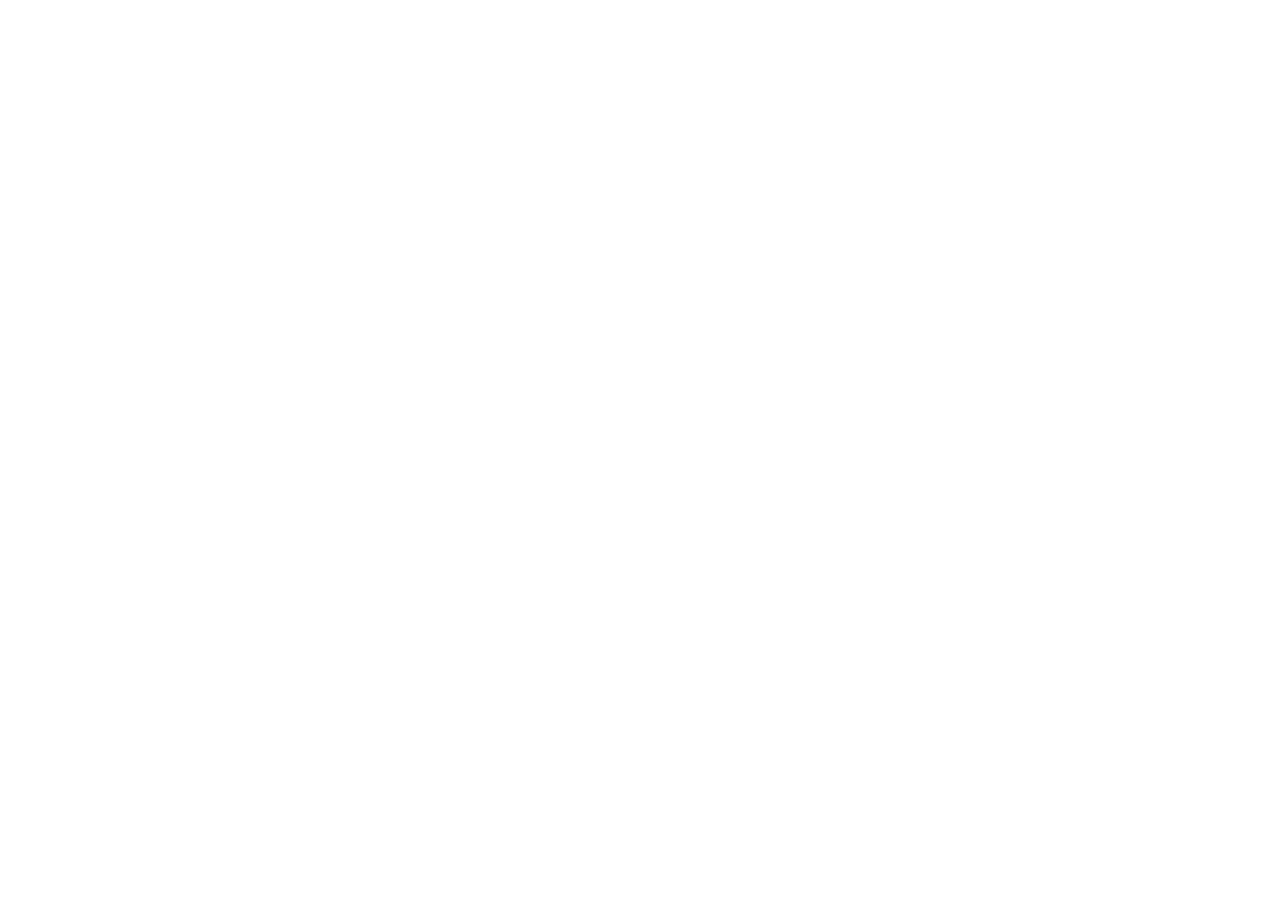
==== index.html @ a88ffba5 "added structure project" ====
<!DOCTYPE html>
<html lang="en">
<head>
  <meta charset="UTF-8">
  <meta name="viewport" content="width=device-width, initial-scale=1.0">
  <meta http-equiv="X-UA-Compatible" content="ie=edge">
  <meta name="description" content="Добро пожаловать в лучший отель Москвы">
  <meta name="keywords" content="отель,москва">
  <link rel="stylesheet" href="css/style.css">
  <title>Hotel MT | Moscow Hotel</title>
</head>
<body>
  
</body>
</html>
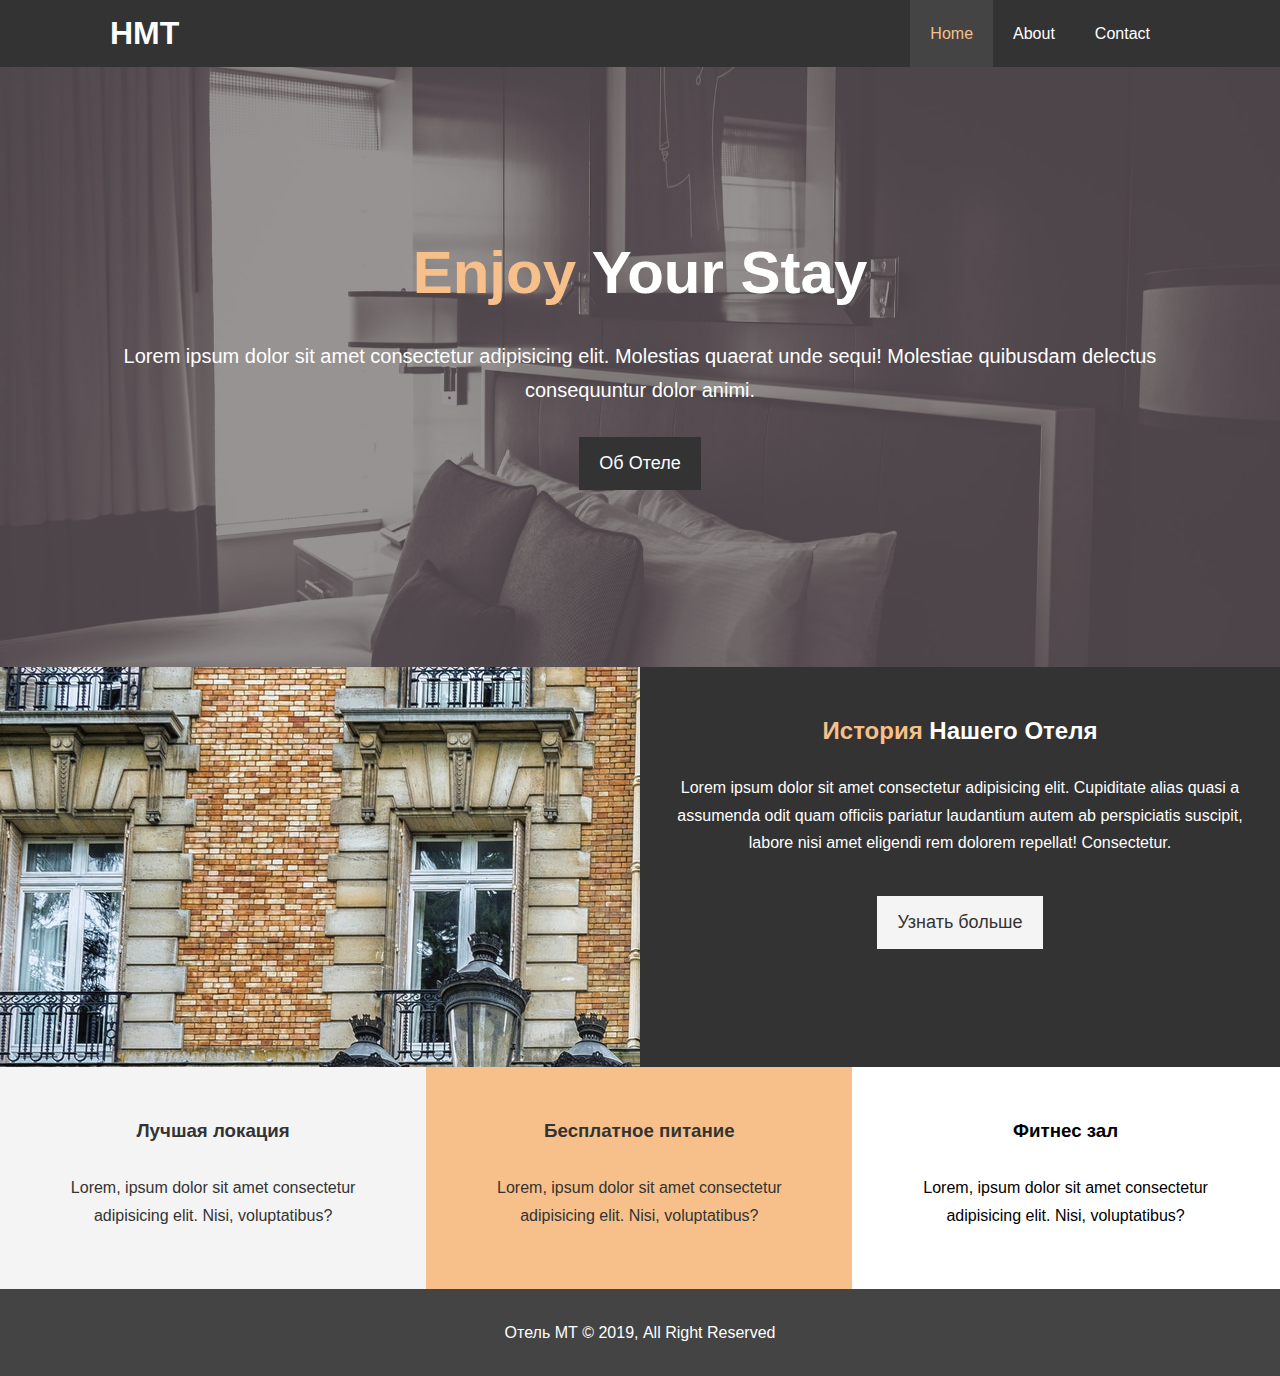
==== commit 5ee2fefc: "added main, about and contact pages" ====
--- a/index.html
+++ b/index.html
@@ -1,15 +1,91 @@
 <!DOCTYPE html>
 <html lang="en">
-<head>
-  <meta charset="UTF-8">
-  <meta name="viewport" content="width=device-width, initial-scale=1.0">
-  <meta http-equiv="X-UA-Compatible" content="ie=edge">
-  <meta name="description" content="Добро пожаловать в лучший отель Москвы">
-  <meta name="keywords" content="отель,москва">
-  <link rel="stylesheet" href="css/style.css">
-  <title>Hotel MT | Moscow Hotel</title>
-</head>
-<body>
-  
-</body>
-</html>+  <head>
+    <meta charset="UTF-8" />
+    <meta name="viewport" content="width=device-width, initial-scale=1.0" />
+    <meta http-equiv="X-UA-Compatible" content="ie=edge" />
+    <meta name="description" content="Добро пожаловать в лучший отель Москвы" />
+    <meta name="keywords" content="отель,москва" />
+    <link
+      rel="stylesheet"
+      href="https://use.fontawesome.com/releases/v5.8.2/css/all.css"
+      integrity="sha384-oS3vJWv+0UjzBfQzYUhtDYW+Pj2yciDJxpsK1OYPAYjqT085Qq/1cq5FLXAZQ7Ay"
+      crossorigin="anonymous"
+    />
+    <link rel="stylesheet" href="css/style.css" />
+    <title>Hotel MT | Moscow Hotel</title>
+  </head>
+
+  <body>
+    <header>
+      <nav id="navbar">
+        <div class="container">
+          <h1 class="logo"><a href="index.html">HMT</a></h1>
+          <ul>
+            <li><a class="current" href="index.html">Home</a></li>
+            <li><a href="about.html">About</a></li>
+            <li><a href="contact.html">Contact</a></li>
+          </ul>
+        </div>
+      </nav>
+      <div id="showcase">
+        <div class="container">
+          <div class="showcase-content">
+            <h1><span class="text-primary">Enjoy</span> Your Stay</h1>
+            <p class="lead">
+              Lorem ipsum dolor sit amet consectetur adipisicing elit. Molestias
+              quaerat unde sequi! Molestiae quibusdam delectus consequuntur
+              dolor animi.
+            </p>
+            <a href="about.html" class="btn">Об Отеле</a>
+          </div>
+        </div>
+      </div>
+    </header>
+
+    <section id="home-info" class="bg-dark">
+      <div class="ingo-img"></div>
+      <div class="info-content">
+        <h2><span class="text-primary">История</span> Нашего Отеля</h2>
+        <p>
+          Lorem ipsum dolor sit amet consectetur adipisicing elit. Cupiditate
+          alias quasi a assumenda odit quam officiis pariatur laudantium autem
+          ab perspiciatis suscipit, labore nisi amet eligendi rem dolorem
+          repellat! Consectetur.
+        </p>
+        <a href="about.html" class="btn btn-light">Узнать больше</a>
+      </div>
+    </section>
+
+    <section id="features">
+      <div class="box bg-light">
+        <i class="fas fa-hotel fa-3x"></i>
+        <h3>Лучшая локация</h3>
+        <p>
+          Lorem, ipsum dolor sit amet consectetur adipisicing elit. Nisi,
+          voluptatibus?
+        </p>
+      </div>
+      <div class="box bg-primary">
+        <i class="fas fa-utensils fa-3x"></i>
+        <h3>Бесплатное питание</h3>
+        <p>
+          Lorem, ipsum dolor sit amet consectetur adipisicing elit. Nisi,
+          voluptatibus?
+        </p>
+      </div>
+      <div class="box bg-ligth">
+        <i class="fas fa-dumbbell fa-3x"></i>
+        <h3>Фитнес зал</h3>
+        <p>
+          Lorem, ipsum dolor sit amet consectetur adipisicing elit. Nisi,
+          voluptatibus?
+        </p>
+      </div>
+    </section>
+    <div class="clr"></div>
+    <footer id="main-footer">
+      <p>Отель МТ &copy; 2019, All Right Reserved</p>
+    </footer>
+  </body>
+</html>
--- a/css/style.css
+++ b/css/style.css
@@ -0,0 +1,264 @@
+/* Reset */
+* {
+  margin: 0;
+  padding: 0;
+  box-sizing: border-box;
+}
+
+/* Main Styling */
+html,
+body {
+  font-family: "Segoe UI", Tahoma, Geneva, Verdana, sans-serif;
+  line-height: 1.7em;
+}
+
+a {
+  color: #333;
+  text-decoration: none;
+}
+
+h1,
+h2,
+h3 {
+  padding-bottom: 20px;
+}
+
+p {
+  margin: 10px 0;
+}
+
+/* Utility Classes */
+.container {
+  margin: auto;
+  max-width: 1100px;
+  overflow: auto;
+  padding: 0 20px;
+}
+
+.lead {
+  font-size: 20px;
+}
+
+.text-primary {
+  color: #f7c08a;
+}
+
+.btn {
+  display: inline-block;
+  font-size: 18px;
+  color: #fff;
+  background: #333;
+  padding: 13px 20px;
+  border: none;
+  cursor: pointer;
+}
+
+.btn:hover {
+  background: #f7c08a;
+  color: #333;
+}
+
+.btn-light {
+  background: #f4f4f4;
+  color: #333;
+}
+
+.bg-dark {
+  background: #333;
+  color: #fff;
+}
+
+.bg-light {
+  background: #f4f4f4;
+  color: #333;
+}
+
+.bg-primary {
+  background: #f7c08a;
+  color: #333;
+}
+
+.clr {
+  clear: both;
+}
+.l-heading {
+  font-size: 40px;
+}
+/* Padding */
+.py-1 {
+  padding: 10px 0;
+}
+.py-2 {
+  padding: 20px 0;
+}
+.py-3 {
+  padding: 30px 0;
+}
+
+/* Navbar */
+#navbar {
+  background: #333;
+  color: #fff;
+  overflow: auto;
+}
+
+#navbar a {
+  color: #fff;
+}
+
+#navbar h1 {
+  float: left;
+  padding-top: 20px;
+}
+
+#navbar ul {
+  list-style: none;
+  float: right;
+}
+
+#navbar ul li {
+  float: left;
+}
+
+#navbar ul li a {
+  display: block;
+  padding: 20px;
+  text-align: center;
+}
+
+#navbar ul li a:hover,
+#navbar ul li a.current {
+  background: #444;
+  color: #f7c08a;
+}
+
+/* Showcase */
+#showcase {
+  background: url("../img/showcase.jpg") no-repeat center center/cover;
+  height: 600px;
+}
+
+#showcase .showcase-content {
+  color: #fff;
+  text-align: center;
+  padding-top: 170px;
+}
+
+#showcase .showcase-content h1 {
+  font-size: 60px;
+  line-height: 1.2em;
+}
+
+#showcase .showcase-content p {
+  padding-bottom: 20px;
+  line-height: 1.7em;
+}
+
+/* Home Info */
+#home-info {
+  height: 400px;
+}
+
+#home-info .ingo-img {
+  float: left;
+  width: 50%;
+  background: url("../img/photo-1.jpg") no-repeat;
+  min-height: 100%;
+}
+
+#home-info .info-content {
+  float: right;
+  width: 50%;
+  height: 100%;
+  text-align: center;
+  padding: 50px 30px;
+  overflow: hidden;
+}
+
+#home-info .info-content p {
+  padding-bottom: 30px;
+}
+
+/* Features */
+.box {
+  float: left;
+  width: 33.3%;
+  padding: 50px;
+  text-align: center;
+}
+
+.box i {
+  margin-bottom: 10px;
+}
+/* About Info */
+#about-info .info-right {
+  float: right;
+  width: 50%;
+  min-height: 100%;
+}
+#about-info .info-right img {
+  display: block;
+  margin: auto;
+  width: 70%;
+  border-radius: 50%;
+}
+
+#about-info .info-left {
+  float: left;
+  width: 50%;
+  min-height: 70%;
+}
+
+/* Textimonials */
+#testimonials {
+  height: 600px;
+  background: url("../img/test-bg.jpg") no-repeat center center/cover;
+  padding-top: 40px;
+}
+#testimonials h2 {
+  color: #fff;
+  text-align: center;
+  padding-bottom: 40px;
+}
+#testimonials .testimonial {
+  padding: 20px;
+  margin-bottom: 40px;
+  border-radius: 5px;
+  opacity: 0.9;
+}
+#testimonials .testimonial img {
+  width: 100px;
+  float: left;
+  margin-right: 20px;
+  border-radius: 50%;
+}
+/* Contact Form */
+#contact-form .form-group {
+  margin-bottom: 20px;
+}
+#contact-form label {
+  display: block;
+  margin-bottom: 5px;
+}
+#contact-form input,
+#contact-form textarea {
+  width: 100%;
+  padding: 10px;
+  border: 1px #ddd solid;
+}
+#contact-form textarea {
+  height: 200px;
+}
+#contact-form input:focus,
+#contact-form textarea:focus {
+  outline: none;
+  border-color: #f7c08a;
+}
+
+/* Footer */
+#main-footer {
+  text-align: center;
+  background: #444;
+  color: #fff;
+  padding: 20px;
+}
